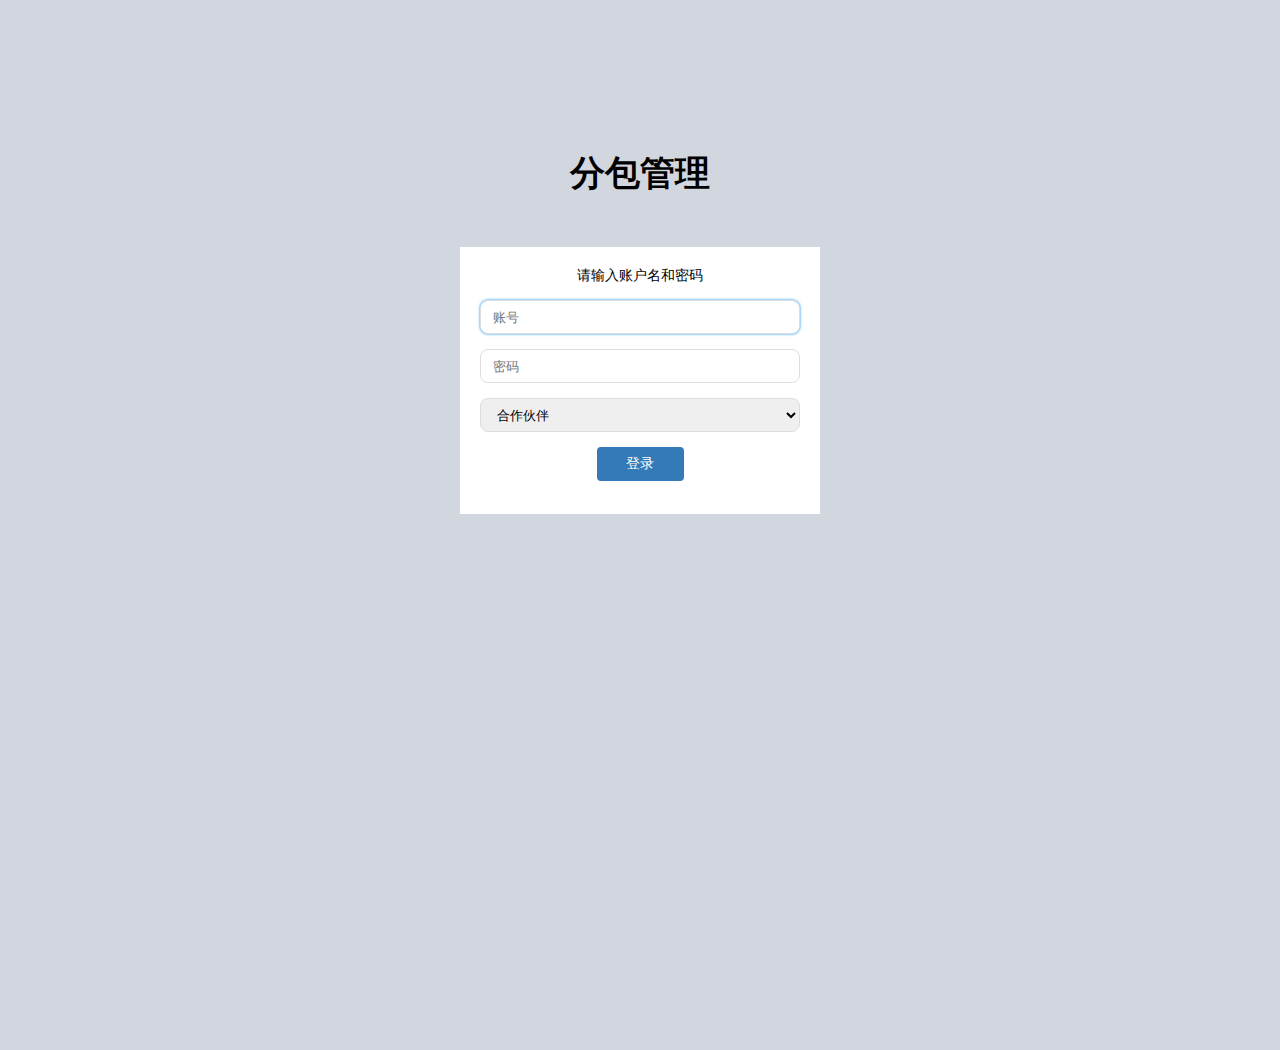
==== src/main/webapp/login.html @ 19978867 "profit初始化" ====
<!DOCTYPE html>
<html lang="en">
<head>
    <meta charset="UTF-8">
    <title>分包</title>

    <style>
        * {
            margin: 0;
            padding: 0;
        }

        .login-page, html, body {
            height: 100%;
        }

        .login-page {
            padding-top: 150px;
            background: #d2d6de;
        }

        .title {
            text-align: center;
            font-size: 35px;
            font-weight: bold;
        }

        .content {
            width: 360px;
            height: 267px;
            margin: 50px auto 0;
            padding: 20px;
            background: #fff;
            box-sizing: border-box;
        }


        .content> .tip {
            text-align: center;
            font-size: 14px;
        }

        .content> input,.content> select {
            outline: none;
            width: 320px;
            height: 34px;
            padding: 6px 0 6px 12px;
            margin-top: 15px;
            border: 1px solid #ddd;
            box-sizing: border-box;
            border-radius: 8px;
        }

        .content> input:focus {
            box-shadow: 0 0 2px 1px #89cbff;
        }

        .content> .btn-login {
            width: 87px;
            height: 34px;
            margin: 15px auto 0;
            background: #337ab7;
            text-align: center;
            line-height: 34px;
            font-size: 14px;
            color: #fff;
            cursor: pointer;
            user-select: none;
            border-radius: 4px;
        }
        .content> .btn-login:hover {
            background: #214f76;
        }
    </style>
</head>
<body>
    <div class="login-page">
        <div class="title">
            分包管理
        </div>

        <!-- content -->
        <div class="content">
            <div class="tip">请输入账户名和密码</div>

            <!-- 用户名 -->
            <input class="username" autofocus placeholder="账号"/>

            <!-- 用户名 -->
            <input class="password" placeholder="密码"/>

            <!-- 用户名 -->
            <select class="friends">
                <option value="0">合作伙伴</option>
                <option value="1">系统管理员</option>
            </select>

            <!-- 登陆按钮 -->
            <div class="btn-login">登录</div>
        </div>
    </div>

    <script>
      setTimeout(ready, 0)

      function ready() {
        //  登陆按钮
        var login = document.querySelector('.btn-login')

        login.onclick = function () {
          window.location.href = '/'
        }
      }
    </script>
</body>
</html>
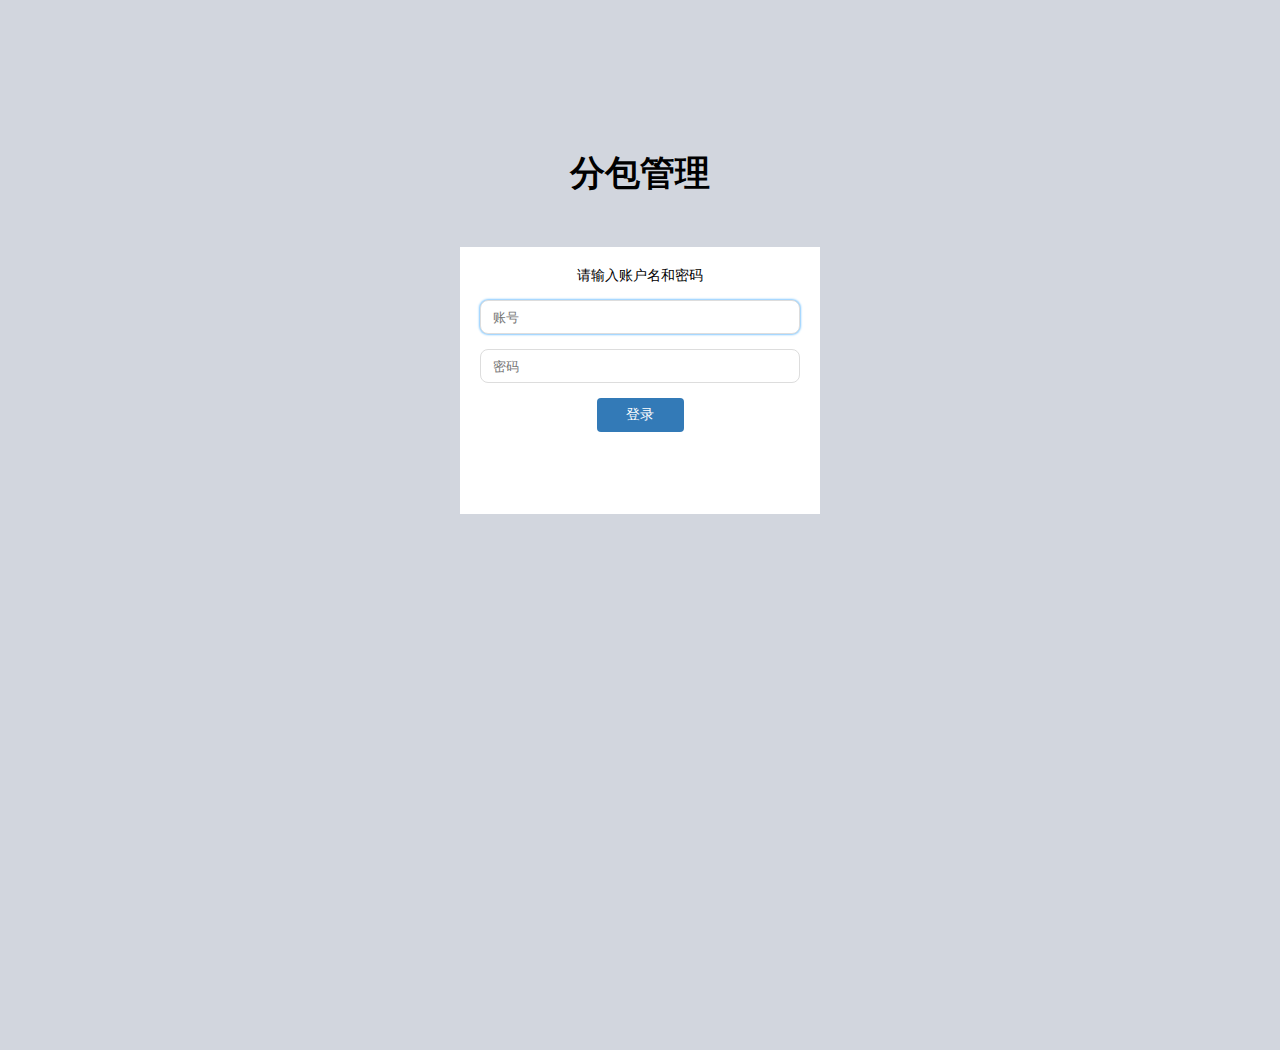
==== commit 269a0431: "整个优化代码push" ====
--- a/src/main/webapp/login.html
+++ b/src/main/webapp/login.html
@@ -1,116 +1,171 @@
 <!DOCTYPE html>
 <html lang="en">
 <head>
-    <meta charset="UTF-8">
-    <title>分包</title>
-
-    <style>
-        * {
-            margin: 0;
-            padding: 0;
-        }
-
-        .login-page, html, body {
-            height: 100%;
-        }
-
-        .login-page {
-            padding-top: 150px;
-            background: #d2d6de;
-        }
-
-        .title {
-            text-align: center;
-            font-size: 35px;
-            font-weight: bold;
-        }
-
-        .content {
-            width: 360px;
-            height: 267px;
-            margin: 50px auto 0;
-            padding: 20px;
-            background: #fff;
-            box-sizing: border-box;
-        }
-
-
-        .content> .tip {
-            text-align: center;
-            font-size: 14px;
-        }
-
-        .content> input,.content> select {
-            outline: none;
-            width: 320px;
-            height: 34px;
-            padding: 6px 0 6px 12px;
-            margin-top: 15px;
-            border: 1px solid #ddd;
-            box-sizing: border-box;
-            border-radius: 8px;
-        }
-
-        .content> input:focus {
-            box-shadow: 0 0 2px 1px #89cbff;
-        }
-
-        .content> .btn-login {
-            width: 87px;
-            height: 34px;
-            margin: 15px auto 0;
-            background: #337ab7;
-            text-align: center;
-            line-height: 34px;
-            font-size: 14px;
-            color: #fff;
-            cursor: pointer;
-            user-select: none;
-            border-radius: 4px;
-        }
-        .content> .btn-login:hover {
-            background: #214f76;
-        }
-    </style>
+  <meta charset="UTF-8">
+  <title>分包</title>
+  
+  <style>
+    * {
+      margin: 0;
+      padding: 0;
+    }
+    
+    .login-page, html, body {
+      height: 100%;
+    }
+    
+    .login-page {
+      padding-top: 150px;
+      background: #d2d6de;
+    }
+    
+    .title {
+      text-align: center;
+      font-size: 35px;
+      font-weight: bold;
+    }
+    
+    .content {
+      width: 360px;
+      height: 267px;
+      margin: 50px auto 0;
+      padding: 20px;
+      background: #fff;
+      box-sizing: border-box;
+    }
+    
+    
+    .content > .tip {
+      text-align: center;
+      font-size: 14px;
+    }
+    
+    .content > input, .content > select {
+      outline: none;
+      width: 320px;
+      height: 34px;
+      padding: 6px 0 6px 12px;
+      margin-top: 15px;
+      border: 1px solid #ddd;
+      box-sizing: border-box;
+      border-radius: 8px;
+    }
+    
+    .content > input:focus {
+      box-shadow: 0 0 2px 1px #89cbff;
+    }
+    
+    .content > .btn-login {
+      width: 87px;
+      height: 34px;
+      margin: 15px auto 0;
+      background: #337ab7;
+      text-align: center;
+      line-height: 34px;
+      font-size: 14px;
+      color: #fff;
+      cursor: pointer;
+      user-select: none;
+      border-radius: 4px;
+    }
+    
+    .content > .btn-login:hover {
+      background: #214f76;
+    }
+  </style>
 </head>
 <body>
-    <div class="login-page">
-        <div class="title">
-            分包管理
-        </div>
+<div class="login-page">
+  <div class="title">
+    分包管理
+  </div>
+  
+  <!-- content -->
+  <div class="content">
+    <div class="tip">请输入账户名和密码</div>
+    
+    <!-- 用户名 -->
+    <input class="username" autofocus placeholder="账号"/>
+    
+    <!-- 用户名 -->
+    <input class="password" type="password" placeholder="密码"/>
+    
+    
+    <!-- 登陆按钮 -->
+    <div class="btn-login">登录</div>
+  </div>
+</div>
 
-        <!-- content -->
-        <div class="content">
-            <div class="tip">请输入账户名和密码</div>
+<script>
+    setTimeout(ready, 0)
 
-            <!-- 用户名 -->
-            <input class="username" autofocus placeholder="账号"/>
-
-            <!-- 用户名 -->
-            <input class="password" placeholder="密码"/>
-
-            <!-- 用户名 -->
-            <select class="friends">
-                <option value="0">合作伙伴</option>
-                <option value="1">系统管理员</option>
-            </select>
-
-            <!-- 登陆按钮 -->
-            <div class="btn-login">登录</div>
-        </div>
-    </div>
-
-    <script>
-      setTimeout(ready, 0)
-
-      function ready() {
+    function ready() {
         //  登陆按钮
         var login = document.querySelector('.btn-login')
+        var usernamedom = document.querySelector('.username')
+        var passworddom = document.querySelector('.password')
 
-        login.onclick = function () {
-          window.location.href = '/'
+        login.onclick = loginFn
+        usernamedom.onkeydown = function (e) {
+            console.log(e)
+            if (e.keyCode === 13) {
+                loginFn()
+            }
         }
-      }
-    </script>
+        passworddom.onkeydown = function (e) {
+            console.log(e)
+            if (e.keyCode === 13) {
+                loginFn()
+            }
+        }
+        function loginFn () {
+            // 获取账号
+            var username = usernamedom.value
+
+            // 获取密码
+            var password = passworddom.value
+
+            // // 获取选择的身份
+            // var idCard = document.querySelector('.friends')
+            // idCard = idCard.options[idCard.selectedIndex].value
+
+            // 发送ajax
+            var ajax = new XMLHttpRequest()
+            ajax.open('post', '/login.do')
+
+            ajax.setRequestHeader('content-type', 'application/x-www-form-urlencoded')
+
+            var data = {
+                loginName: username,
+                password: password,
+                // enable: +idCard
+            }
+
+            var reqData = ''
+
+            for (var a in data) {
+                reqData += a + '=' + data[a] + '&'
+            }
+
+            reqData = reqData.slice(0, -1)
+            ajax.send(reqData)
+
+            ajax.onreadystatechange = function () {
+                if (ajax.readyState === 4) {
+
+                    if (ajax.status === 200) {
+                        var res = JSON.parse(ajax.responseText)
+                        if (res.sc === '0') {
+                            // 登录成功跳转首页
+                            window.location.href = '/'
+                            return
+                        }
+                    }
+                    alert('登陆失败')
+                }
+            }
+        }
+    }
+</script>
 </body>
 </html>
